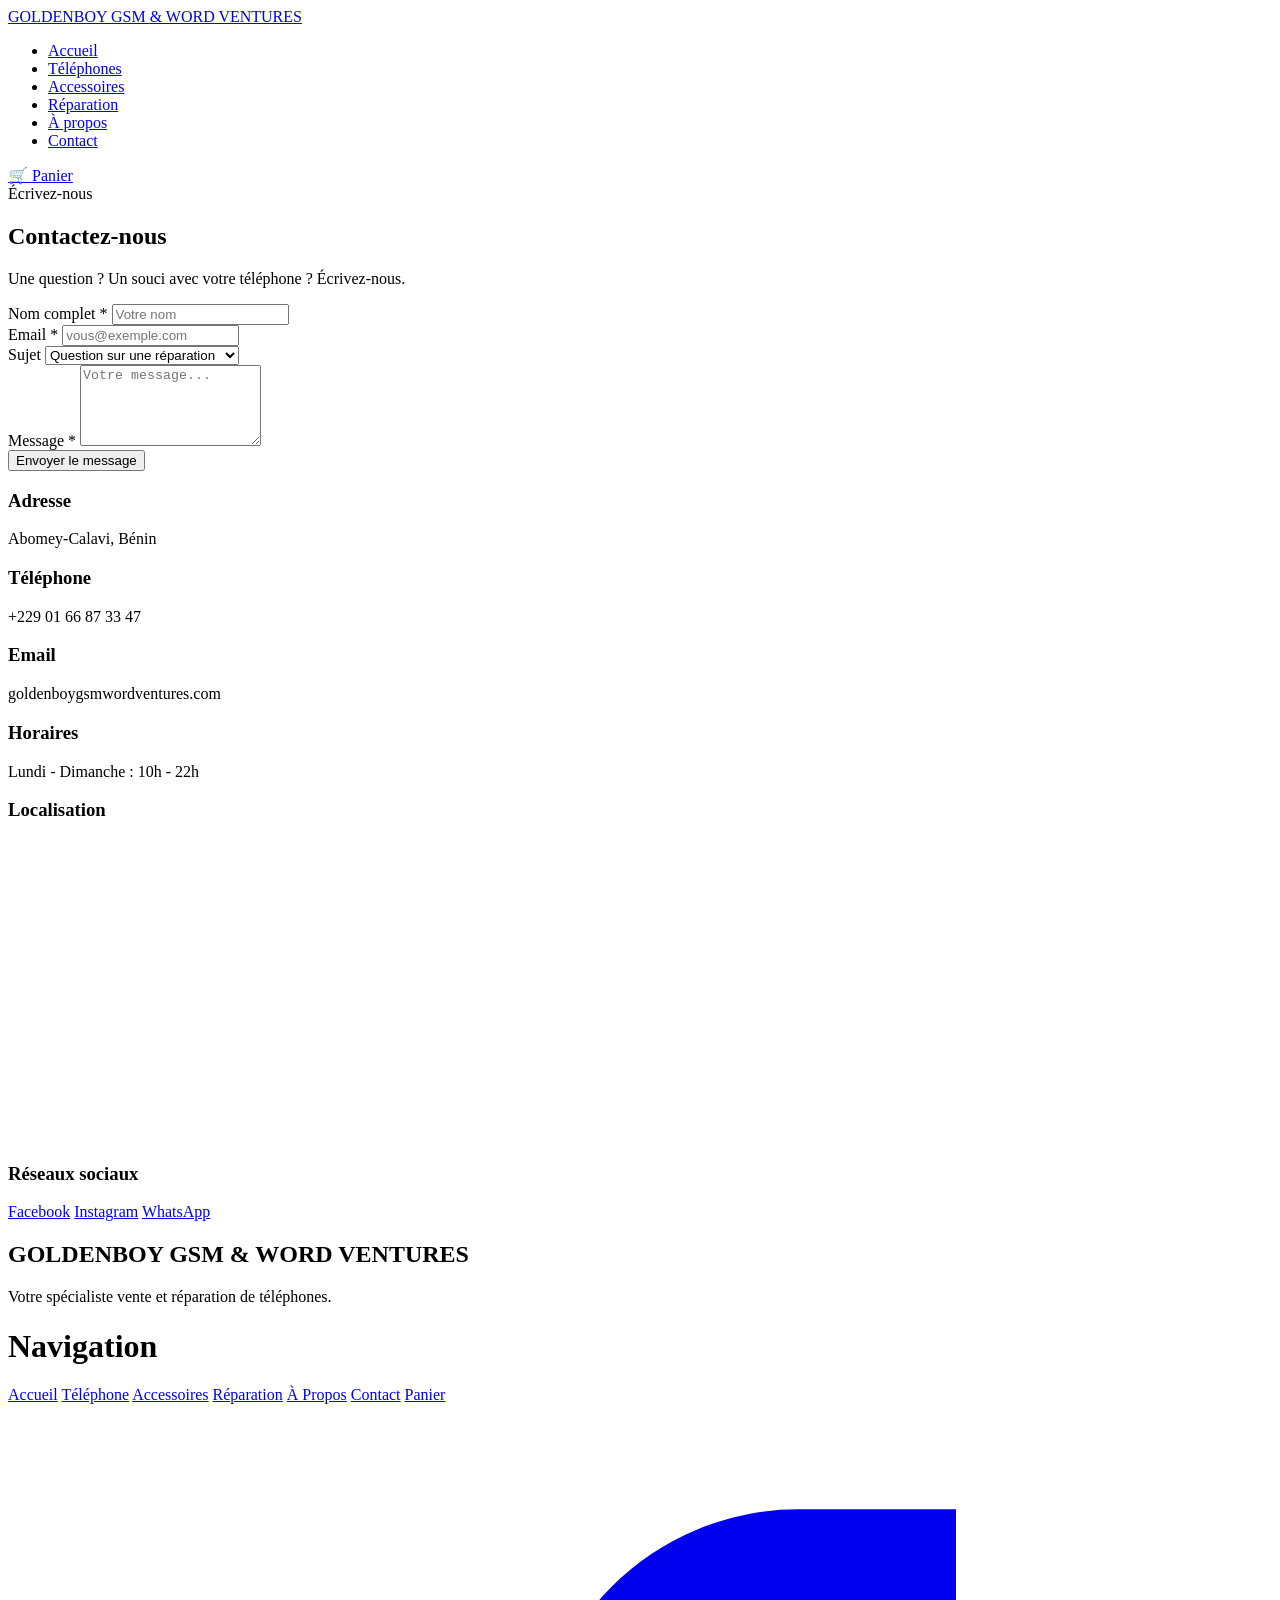
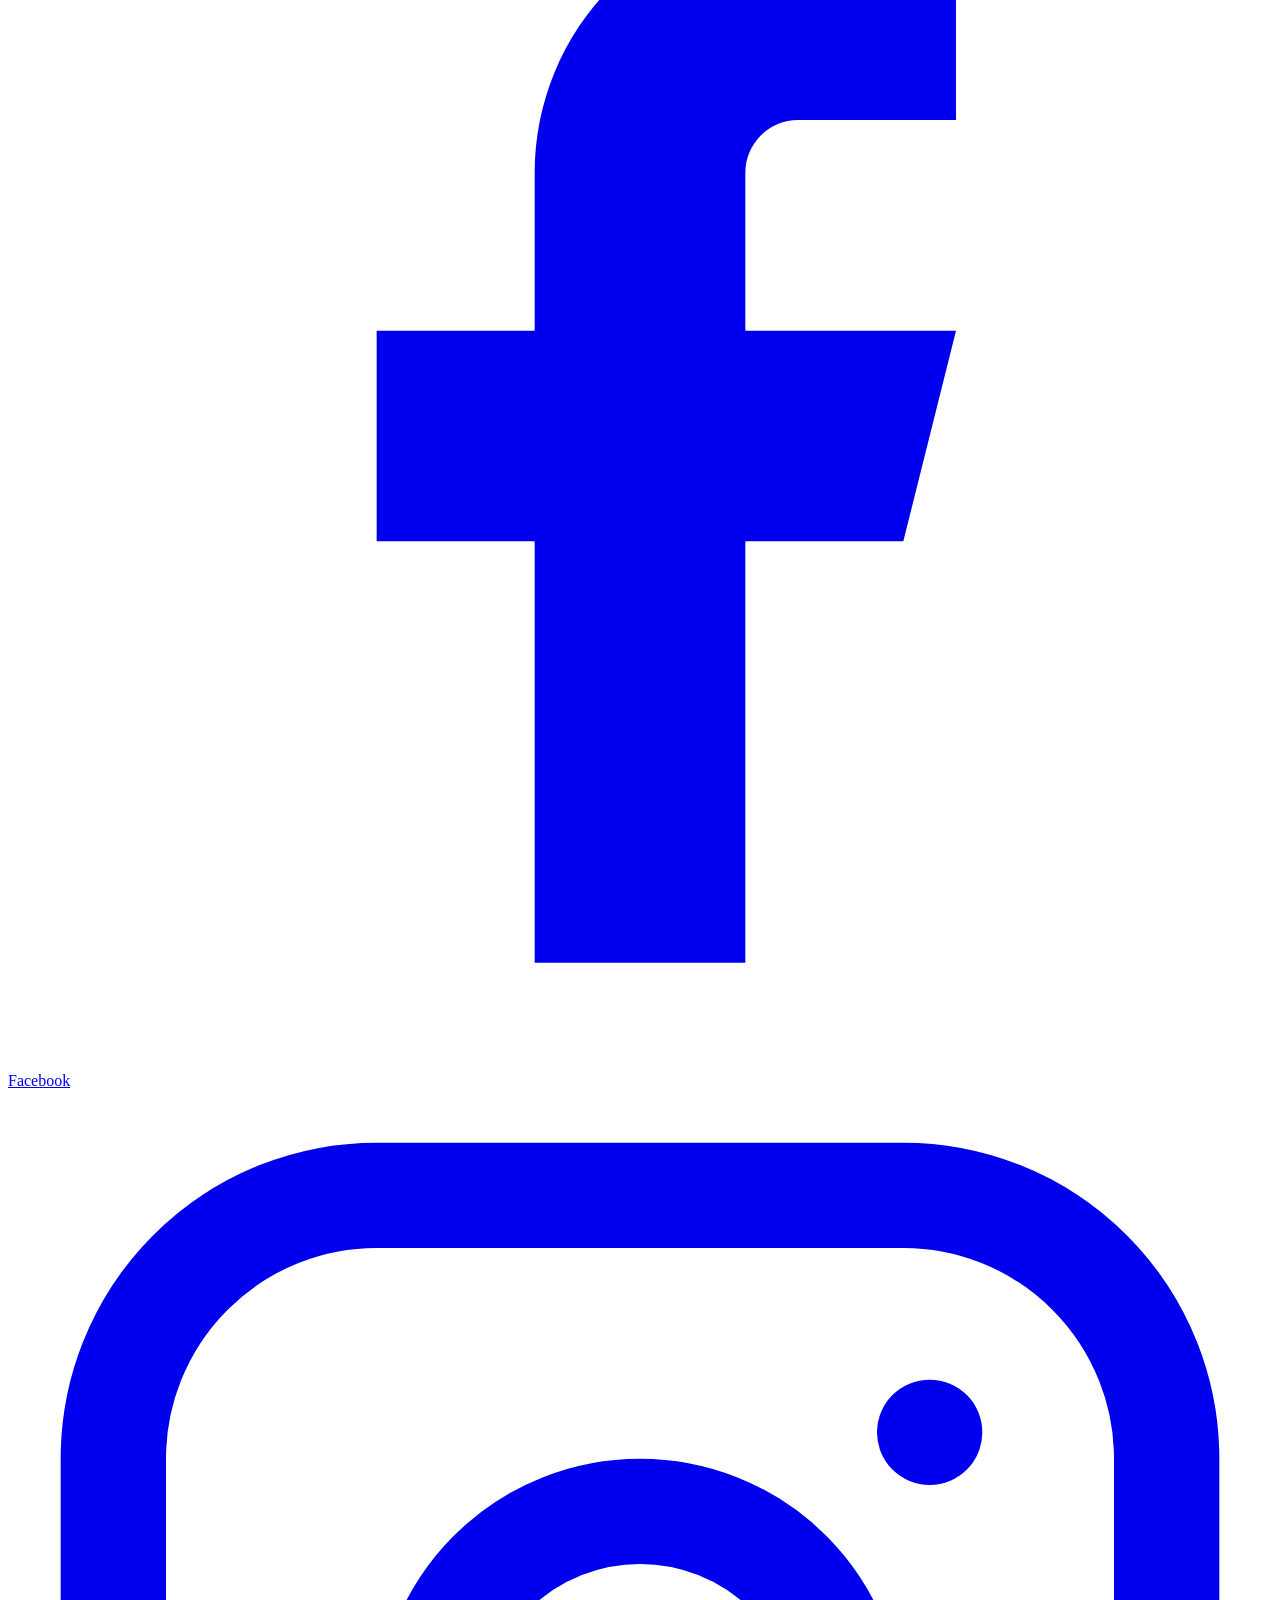
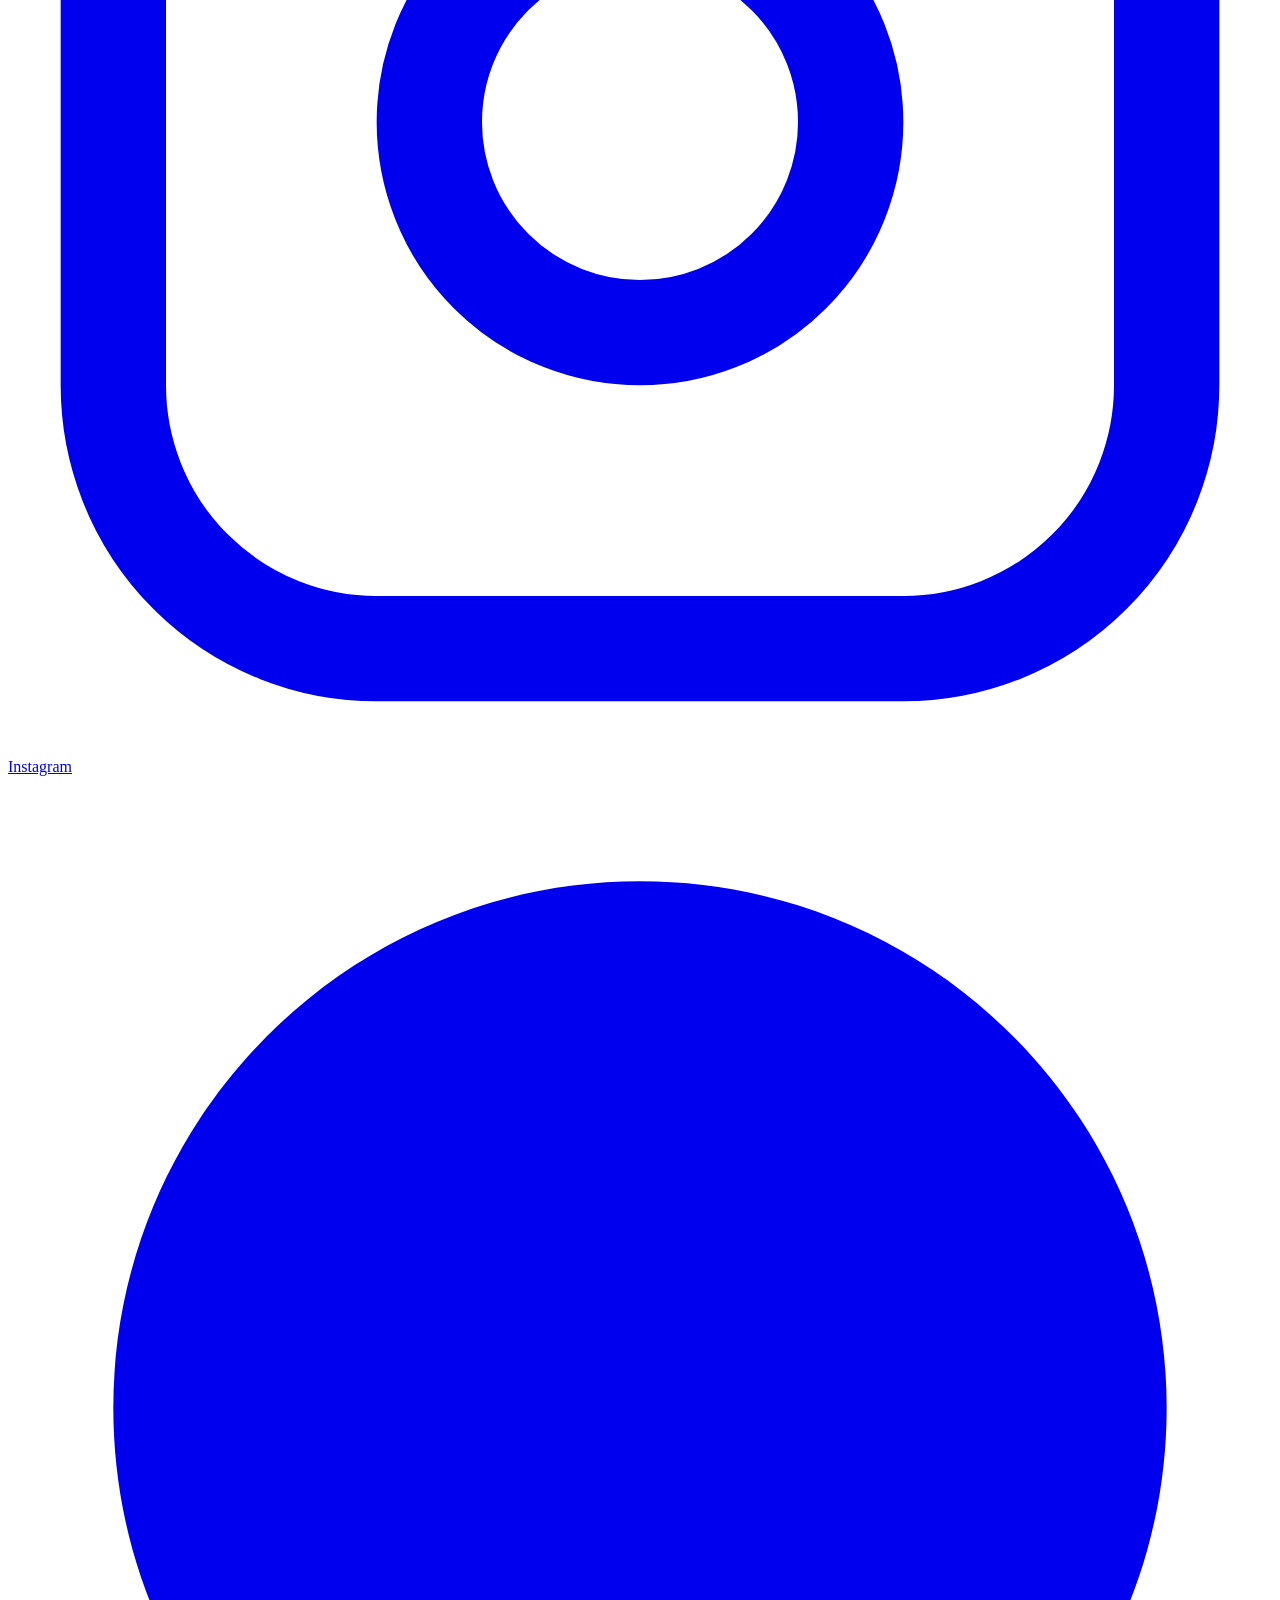
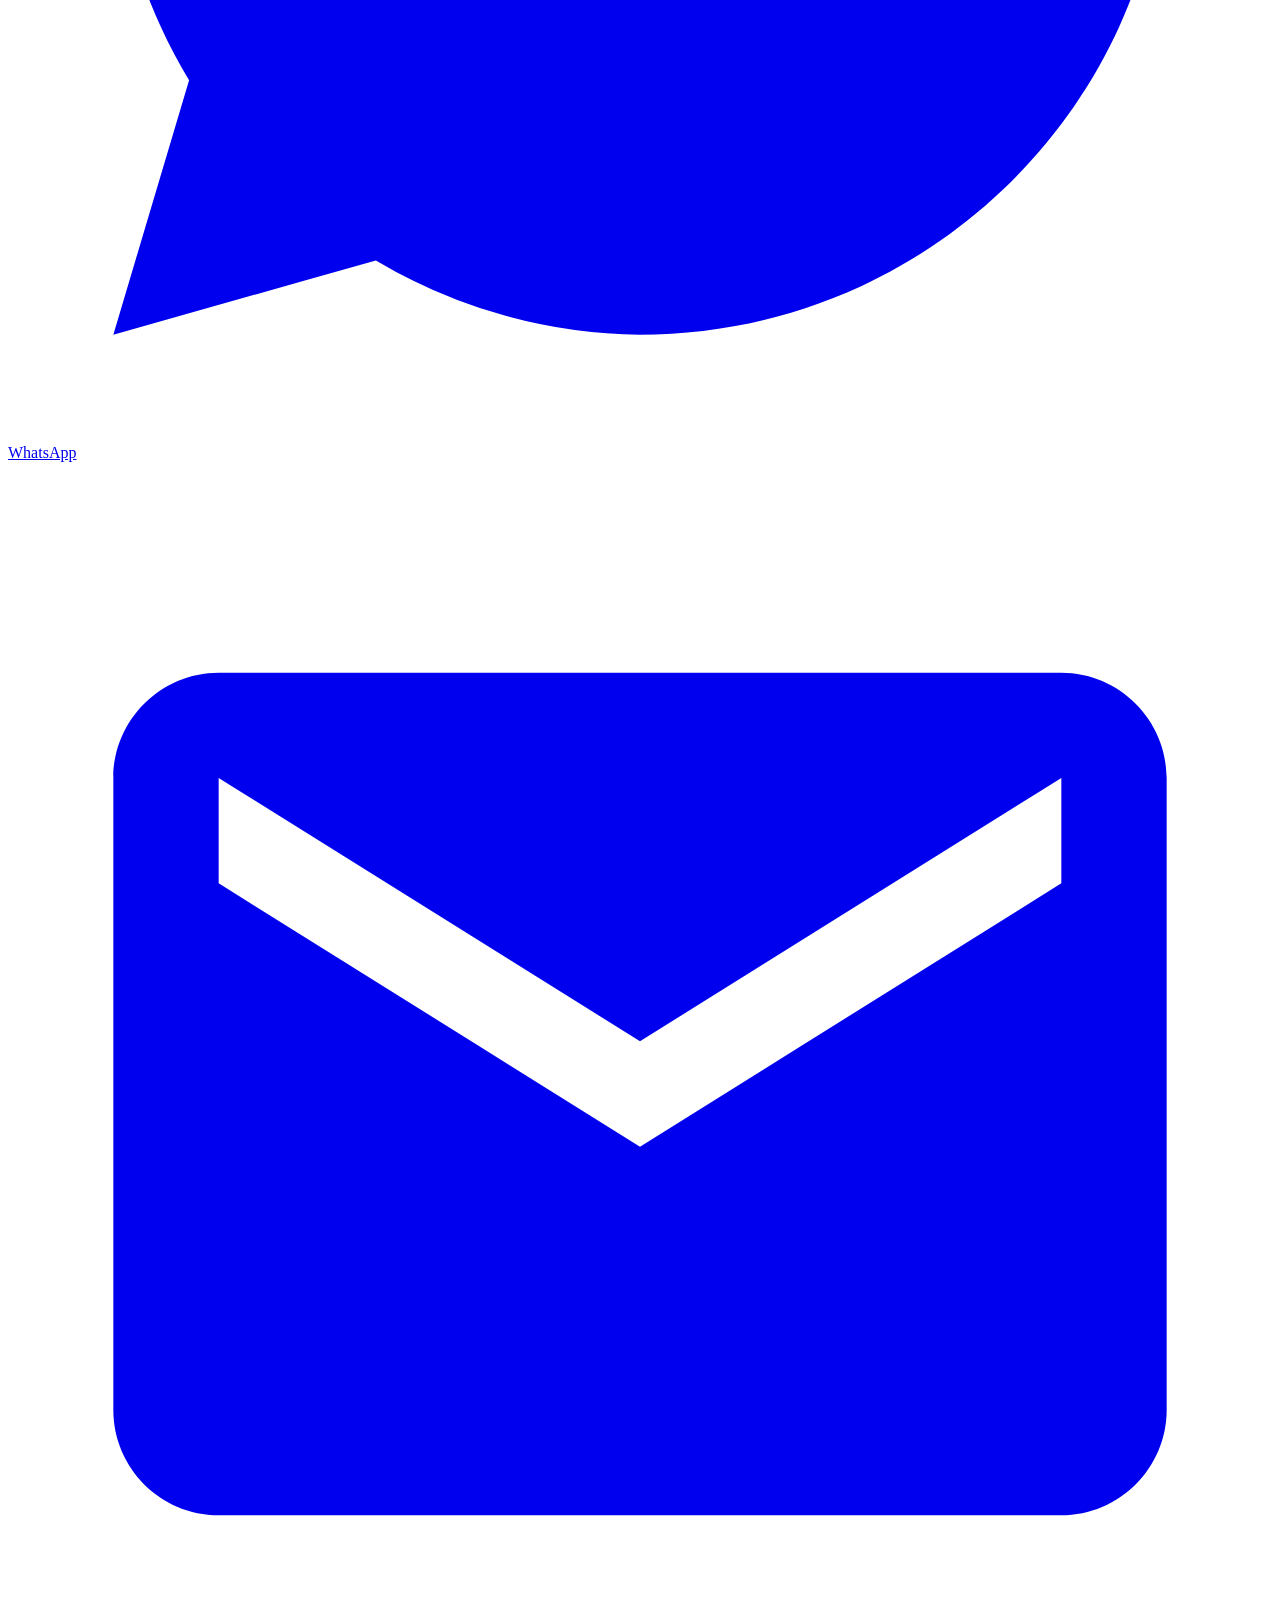
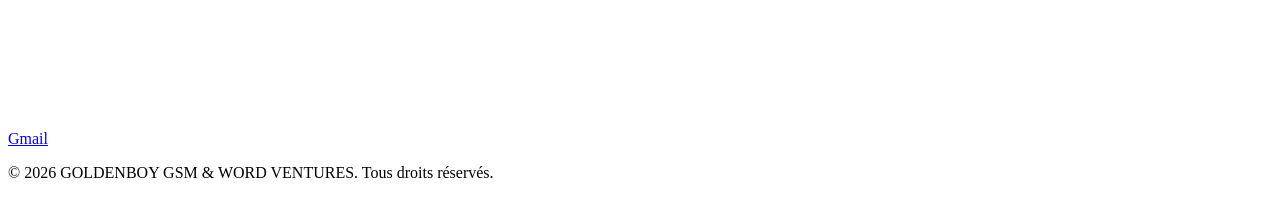
==== contact.html @ ace1ddb1 "Update contact.html" ====
<!DOCTYPE html>
<html lang="fr">
<head>
  <meta charset="UTF-8">
  <meta name="viewport" content="width=device-width, initial-scale=1.0">
  <title>Contact - GOLDENBOY GSM & WORD VENTURES</title>
  <link rel="stylesheet" href="style.css">
</head>
<body>

  <header class="site-header">
    <div class="logo">
      <a href="index.html">GOLDENBOY GSM <span> & WORD VENTURES</span></a>
    </div>
    <nav class="main-nav">
      <ul>
        <li><a href="index.html">Accueil</a></li>
        <li><a href="phones.html">Téléphones</a></li>
        <li><a href="accessoires.html">Accessoires</a></li>
        <li><a href="reparation.html">Réparation</a></li>
        <li><a href="apropos.html">À propos</a></li>
        <li><a href="contact.html" class="active">Contact</a></li>
      </ul>
    </nav>
    <a href="panier.html" class="cart-link">🛒 Panier</a>
  </header>

  <main>  
    <section class="page-title">
       <span class="eyebrow">Écrivez-nous</span>
      <h1>Contactez-nous</h1>
      <p>Une question ? Un souci avec votre téléphone ? Écrivez-nous.</p>
    </section>

    <section class="contact-section">

      <form id="contact-form" class="rdv-form contact-form" novalidate>

        <div class="form-group">
          <label for="c-nom">Nom complet *</label>
          <input type="text" id="c-nom" name="nom" placeholder="Votre nom">
          <span class="error-message" id="err-c-nom"></span>
        </div>

        <div class="form-group">
          <label for="c-email">Email *</label>
          <input type="email" id="c-email" name="email" placeholder="vous@exemple.com">
          <span class="error-message" id="err-c-email"></span>
        </div>

        <div class="form-group">
          <label for="c-sujet">Sujet</label>
          <select id="c-sujet" name="sujet">
            <option value="reparation">Question sur une réparation</option>
            <option value="commande">Question sur une commande</option>
            <option value="autre">Autre demande</option>
          </select>
        </div>

        <div class="form-group">
          <label for="c-message">Message *</label>
          <textarea id="c-message" name="message" rows="5" placeholder="Votre message..."></textarea>
          <span class="error-message" id="err-c-message"></span>
        </div>

        <button type="submit" class="btn btn-primary">Envoyer le message</button>

        <p id="contact-success" class="form-success"></p>

      </form>

      <div class="contact-infos">

        <div class="info-block">
          <h3>Adresse</h3>
          <p>Abomey-Calavi, Bénin</p>
        </div>

        <div class="info-block">
          <h3>Téléphone</h3>
          <p>+229 01 66 87 33 47</p>
        </div>

        <div class="info-block">
          <h3>Email</h3>
          <p>goldenboygsmwordventures.com</p>
        </div>

        <div class="info-block">
          <h3>Horaires</h3>
          <p>Lundi - Dimanche : 10h - 22h</p>
        </div>

  <div class="info-block">
        <h3>Localisation</h3>
    <div class="map-container">
    <iframe
      src="https://www.google.com/maps?cid=10928912186235562262&output=embed"
      width="100%"
      height="300"
      style="border:0;"
      allowfullscreen=""
      loading="lazy"
      referrerpolicy="no-referrer-when-downgrade"
      title="Localisation GOLDENBOY GSM & WORD VENTURES">
    </iframe>
    </div>
  </div>

        <div class="info-block">
          <h3>Réseaux sociaux</h3>
          <div class="social-links">
            <a href="#" aria-label="Facebook">Facebook</a>
            <a href="#" aria-label="Instagram">Instagram</a>
            <a href="#" aria-label="WhatsApp">WhatsApp</a>
          </div>
        </div>

      </div>

    </section>

  </main>
<footer class="site-footer">
    <div class="footer-content">
        <div class="footer-brand">
            <h2>GOLDENBOY GSM & WORD VENTURES</h2>
            <p>Votre spécialiste vente et réparation de téléphones.</p>
        </div>
        <h1>Navigation</h1>
        <nav class="footer-nav">
            <a href="index.html">Accueil</a>
            <a href="phones.html">Téléphone</a>
            <a href="accessoires.html">Accessoires</a>
            <a href="reparation.html">Réparation</a>
            <a href="apropos.html">À Propos</a>
            <a href="contact.html">Contact</a>
            <a href="panier.html">Panier</a> 
        </nav>
        <div class="footer-social">
            <a href="https://facebook.com/profil.php?id=61578856828419" target="_blank" class="social-btn facebook" title="Facebook">
                <svg viewBox="0 0 24 24" fill="currentColor"><path d="M18 2h-3a5 5 0 0 0-5 5v3H7v4h3v8h4v-8h3l1-4h-4V7a1 1 0 0 1 1-1h3z"/></svg>
                <span>Facebook</span>
            </a>
            <a href="https://instagram.com/@ANGE906039" target="_blank" class="social-btn instagram" title="Instagram">
                <svg viewBox="0 0 24 24" fill="none" stroke="currentColor" stroke-width="2"><rect x="2" y="2" width="20" height="20" rx="5" ry="5"/><circle cx="12" cy="12" r="4"/><circle cx="17.5" cy="6.5" r="1" fill="currentColor" stroke="none"/></svg>
                <span>Instagram</span>
            </a>
            <a href="https://wa.me/2290166873347" target="_blank" class="social-btn whatsapp" title="WhatsApp">
                <svg viewBox="0 0 24 24" fill="currentColor"><path d="M17.472 14.382c-.297-.149-1.758-.867-2.03-.967-.273-.099-.471-.148-.67.15-.197.297-.767.966-.94 1.164-.173.199-.347.223-.644.075-.297-.15-1.255-.463-2.39-1.475-.883-.788-1.48-1.761-1.653-2.059-.173-.297-.018-.458.13-.606.134-.133.298-.347.446-.52.149-.174.198-.298.298-.497.099-.198.05-.371-.025-.52-.075-.149-.669-1.612-.916-2.207-.242-.579-.487-.5-.669-.51-.173-.008-.371-.01-.57-.01-.198 0-.52.074-.792.372-.272.297-1.04 1.016-1.04 2.479 0 1.462 1.065 2.875 1.213 3.074.149.198 2.096 3.2 5.077 4.487.709.306 1.262.489 1.694.625.712.227 1.36.195 1.871.118.571-.085 1.758-.719 2.006-1.413.248-.694.248-1.289.173-1.413-.074-.124-.272-.198-.57-.347zM12 2C6.477 2 2 6.477 2 12c0 1.89.525 3.66 1.438 5.168L2 22l4.985-1.41A9.956 9.956 0 0 0 12 22c5.523 0 10-4.477 10-10S17.523 2 12 2z"/></svg>
                <span>WhatsApp</span>
            </a>
            <a href="mailto:goldenboygsmwordventure@gmail.com" class="social-btn gmail" title="Gmail">
                <svg viewBox="0 0 24 24" fill="currentColor"><path d="M20 4H4c-1.1 0-2 .9-2 2v12c0 1.1.9 2 2 2h16c1.1 0 2-.9 2-2V6c0-1.1-.9-2-2-2zm0 4-8 5-8-5V6l8 5 8-5v2z"/></svg>
                <span>Gmail</span>
            </a>
          
        </div>
          <p class="copyright">&copy; 2026 GOLDENBOY GSM & WORD VENTURES. Tous droits réservés.</p>
    </div>
</footer>

<script src="js/accordeon.js">
    
    function toggleMenu() {
        const links = document.getElementById("navLinks");
        const toggle = document.getElementById("menuToggle");
        links.classList.toggle("active");
        toggle.textContent = links.classList.contains("active") ? "✕" : "☰";
    }
    function closeMenu() {
        document.getElementById("navLinks").classList.remove("active");
        document.getElementById("menuToggle").textContent = "☰";
    }

    window.addEventListener("scroll", () => {
        const navbar = document.getElementById("navbar");
        navbar.classList.toggle("scrolled", window.scrollY > 50);
    });


    document.querySelectorAll('a[href^="#"]').forEach(a => {
        a.addEventListener("click", e => {
            e.preventDefault();
            const target = document.querySelector(a.getAttribute("href"));
            if (target) target.scrollIntoView({ behavior: "smooth" });
        });
    });

    
    const observer = new IntersectionObserver((entries) => {
        entries.forEach(e => {
            if (e.isIntersecting) e.target.classList.add("visible");
        });
    }, { threshold: 0.1 });
    document.querySelectorAll(".skill-card, .project-card, .timeline-item").forEach(el => {
        observer.observe(el);
    });

    function handleSubmit(e) {
        e.preventDefault();
        document.getElementById("formSuccess").style.display = "block";
        e.target.reset();
        setTimeout(() => { document.getElementById("formSuccess").style.display = "none"; }, 4000);
    }
</script>
  <script src="panier-affichage.js"></script>
</body>
</html>
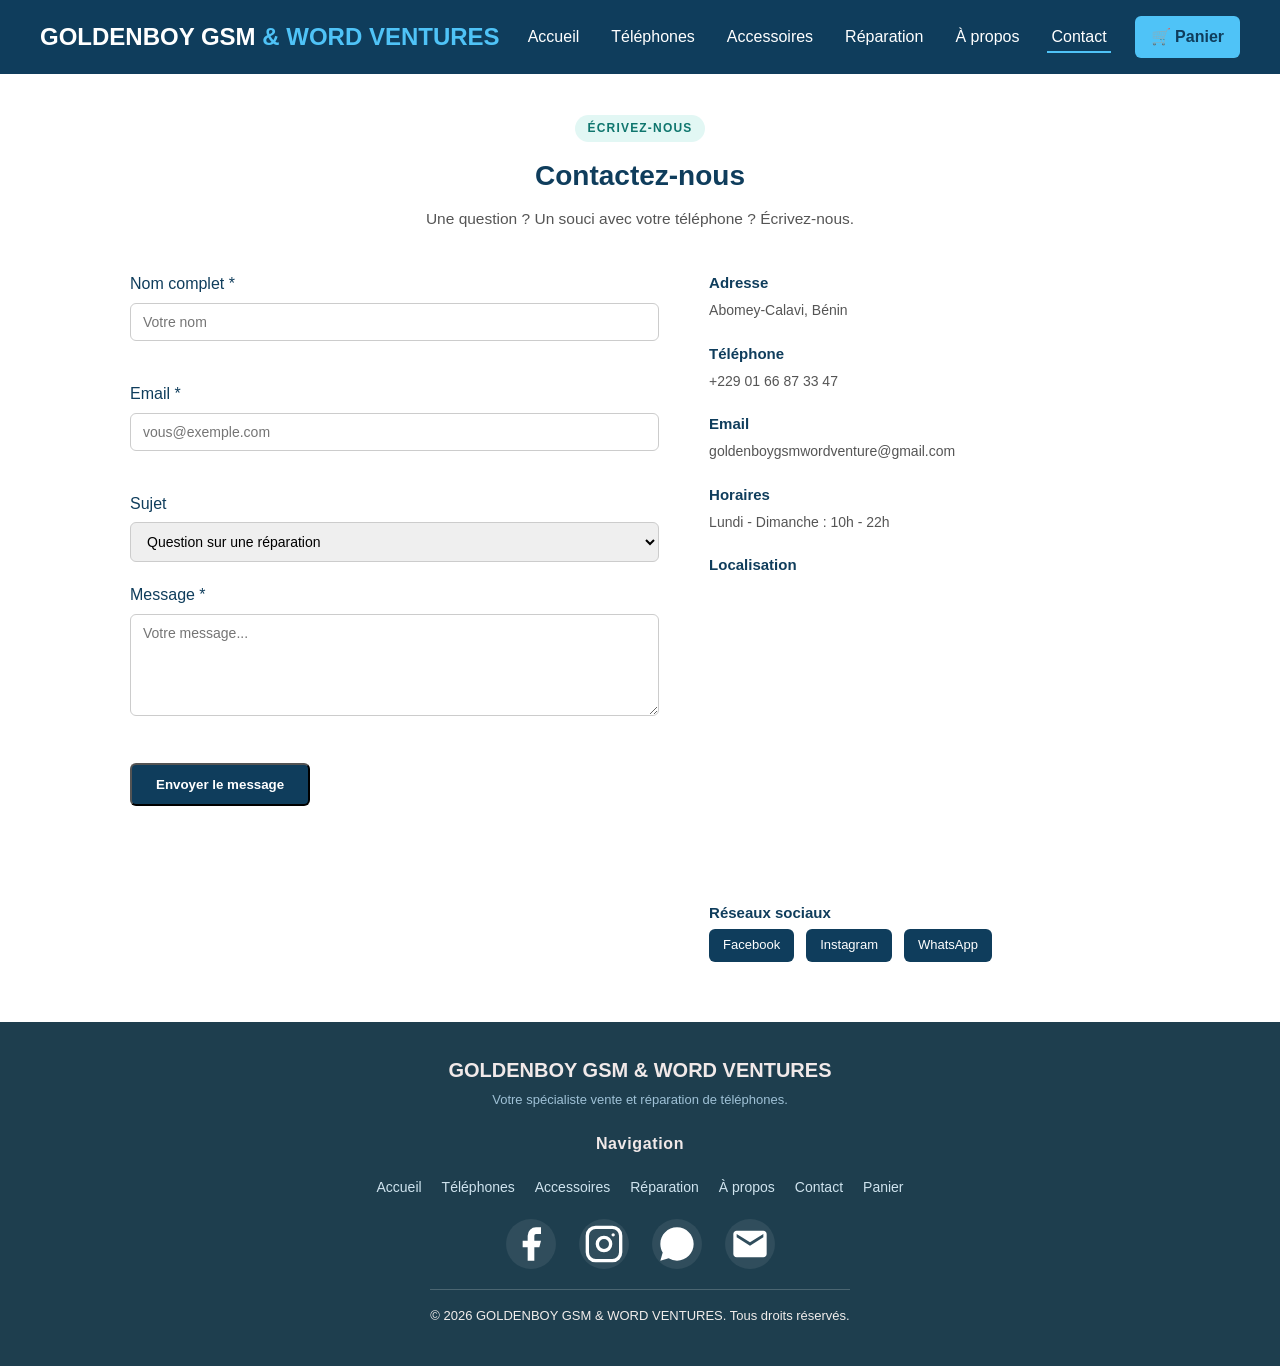
==== commit fc79833d: "Add files via upload" ====
--- a/contact.html
+++ b/contact.html
@@ -3,6 +3,8 @@
 <head>
   <meta charset="UTF-8">
   <meta name="viewport" content="width=device-width, initial-scale=1.0">
+  <meta name="description" content="Contactez GOLDENBOY GSM & WORD VENTURES : adresse, téléphone, horaires et formulaire de contact.">
+  <link rel="icon" href="data:image/svg+xml,%3Csvg xmlns='http://www.w3.org/2000/svg' viewBox='0 0 100 100'%3E%3Ctext y='.9em' font-size='90'%3E📱%3C/text%3E%3C/svg%3E">
   <title>Contact - GOLDENBOY GSM & WORD VENTURES</title>
   <link rel="stylesheet" href="style.css">
 </head>
@@ -10,7 +12,7 @@
 
   <header class="site-header">
     <div class="logo">
-      <a href="index.html">GOLDENBOY GSM <span> & WORD VENTURES</span></a>
+      <a href="index.html">GOLDENBOY GSM<span> & WORD VENTURES</span></a>
     </div>
     <nav class="main-nav">
       <ul>
@@ -78,12 +80,12 @@
 
         <div class="info-block">
           <h3>Téléphone</h3>
-          <p>+229 01 66 87 33 47</p>
+          <p><a href="tel:+2290166873347">+229 01 66 87 33 47</a></p>
         </div>
 
         <div class="info-block">
           <h3>Email</h3>
-          <p>goldenboygsmwordventures.com</p>
+          <p><a href="mailto:goldenboygsmwordventure@gmail.com">goldenboygsmwordventure@gmail.com</a></p>
         </div>
 
         <div class="info-block">
@@ -110,9 +112,9 @@
         <div class="info-block">
           <h3>Réseaux sociaux</h3>
           <div class="social-links">
-            <a href="#" aria-label="Facebook">Facebook</a>
-            <a href="#" aria-label="Instagram">Instagram</a>
-            <a href="#" aria-label="WhatsApp">WhatsApp</a>
+            <a href="https://facebook.com/profile.php?id=61578856828419" target="_blank" rel="noopener" aria-label="Facebook">Facebook</a>
+            <a href="https://instagram.com/ANGE906039" target="_blank" rel="noopener" aria-label="Instagram">Instagram</a>
+            <a href="https://wa.me/2290166873347" target="_blank" rel="noopener" aria-label="WhatsApp">WhatsApp</a>
           </div>
         </div>
 
@@ -127,26 +129,26 @@
             <h2>GOLDENBOY GSM & WORD VENTURES</h2>
             <p>Votre spécialiste vente et réparation de téléphones.</p>
         </div>
-        <h1>Navigation</h1>
+        <h3 class="footer-title">Navigation</h3>
         <nav class="footer-nav">
             <a href="index.html">Accueil</a>
-            <a href="phones.html">Téléphone</a>
+            <a href="phones.html">Téléphones</a>
             <a href="accessoires.html">Accessoires</a>
             <a href="reparation.html">Réparation</a>
-            <a href="apropos.html">À Propos</a>
+            <a href="apropos.html">À propos</a>
             <a href="contact.html">Contact</a>
             <a href="panier.html">Panier</a> 
         </nav>
         <div class="footer-social">
-            <a href="https://facebook.com/profil.php?id=61578856828419" target="_blank" class="social-btn facebook" title="Facebook">
+            <a href="https://facebook.com/profile.php?id=61578856828419" target="_blank" rel="noopener" class="social-btn facebook" title="Facebook">
                 <svg viewBox="0 0 24 24" fill="currentColor"><path d="M18 2h-3a5 5 0 0 0-5 5v3H7v4h3v8h4v-8h3l1-4h-4V7a1 1 0 0 1 1-1h3z"/></svg>
                 <span>Facebook</span>
             </a>
-            <a href="https://instagram.com/@ANGE906039" target="_blank" class="social-btn instagram" title="Instagram">
+            <a href="https://instagram.com/ANGE906039" target="_blank" rel="noopener" class="social-btn instagram" title="Instagram">
                 <svg viewBox="0 0 24 24" fill="none" stroke="currentColor" stroke-width="2"><rect x="2" y="2" width="20" height="20" rx="5" ry="5"/><circle cx="12" cy="12" r="4"/><circle cx="17.5" cy="6.5" r="1" fill="currentColor" stroke="none"/></svg>
                 <span>Instagram</span>
             </a>
-            <a href="https://wa.me/2290166873347" target="_blank" class="social-btn whatsapp" title="WhatsApp">
+            <a href="https://wa.me/2290166873347" target="_blank" rel="noopener" class="social-btn whatsapp" title="WhatsApp">
                 <svg viewBox="0 0 24 24" fill="currentColor"><path d="M17.472 14.382c-.297-.149-1.758-.867-2.03-.967-.273-.099-.471-.148-.67.15-.197.297-.767.966-.94 1.164-.173.199-.347.223-.644.075-.297-.15-1.255-.463-2.39-1.475-.883-.788-1.48-1.761-1.653-2.059-.173-.297-.018-.458.13-.606.134-.133.298-.347.446-.52.149-.174.198-.298.298-.497.099-.198.05-.371-.025-.52-.075-.149-.669-1.612-.916-2.207-.242-.579-.487-.5-.669-.51-.173-.008-.371-.01-.57-.01-.198 0-.52.074-.792.372-.272.297-1.04 1.016-1.04 2.479 0 1.462 1.065 2.875 1.213 3.074.149.198 2.096 3.2 5.077 4.487.709.306 1.262.489 1.694.625.712.227 1.36.195 1.871.118.571-.085 1.758-.719 2.006-1.413.248-.694.248-1.289.173-1.413-.074-.124-.272-.198-.57-.347zM12 2C6.477 2 2 6.477 2 12c0 1.89.525 3.66 1.438 5.168L2 22l4.985-1.41A9.956 9.956 0 0 0 12 22c5.523 0 10-4.477 10-10S17.523 2 12 2z"/></svg>
                 <span>WhatsApp</span>
             </a>
@@ -160,51 +162,9 @@
     </div>
 </footer>
 
-<script src="js/accordeon.js">
-    
-    function toggleMenu() {
-        const links = document.getElementById("navLinks");
-        const toggle = document.getElementById("menuToggle");
-        links.classList.toggle("active");
-        toggle.textContent = links.classList.contains("active") ? "✕" : "☰";
-    }
-    function closeMenu() {
-        document.getElementById("navLinks").classList.remove("active");
-        document.getElementById("menuToggle").textContent = "☰";
-    }
-
-    window.addEventListener("scroll", () => {
-        const navbar = document.getElementById("navbar");
-        navbar.classList.toggle("scrolled", window.scrollY > 50);
-    });
-
-
-    document.querySelectorAll('a[href^="#"]').forEach(a => {
-        a.addEventListener("click", e => {
-            e.preventDefault();
-            const target = document.querySelector(a.getAttribute("href"));
-            if (target) target.scrollIntoView({ behavior: "smooth" });
-        });
-    });
-
-    
-    const observer = new IntersectionObserver((entries) => {
-        entries.forEach(e => {
-            if (e.isIntersecting) e.target.classList.add("visible");
-        });
-    }, { threshold: 0.1 });
-    document.querySelectorAll(".skill-card, .project-card, .timeline-item").forEach(el => {
-        observer.observe(el);
-    });
-
-    function handleSubmit(e) {
-        e.preventDefault();
-        document.getElementById("formSuccess").style.display = "block";
-        e.target.reset();
-        setTimeout(() => { document.getElementById("formSuccess").style.display = "none"; }, 4000);
-    }
-</script>
-  <script src="panier-affichage.js"></script>
+  <script src="panier.js"></script>
+  <script src="whatsapp.js"></script>
+  <script src="contact-form.js"></script>
 </body>
 </html>
 
--- a/style.css
+++ b/style.css
@@ -0,0 +1,1592 @@
+/* ===========================================
+   RESET DE BASE
+   On enlève les marges/paddings par défaut du navigateur
+   =========================================== */
+* {
+  margin: 0;
+  padding: 0;
+  box-sizing: border-box; /* le padding ne s'ajoute plus à la largeur */
+}
+
+body {
+  font-family: 'Segoe UI', Arial, sans-serif;
+  color: #222;
+  line-height: 1.6;
+}
+
+a {
+  text-decoration: none;
+  color: inherit;
+}
+
+ul {
+  list-style: none;
+}
+
+/* ===========================================
+   HEADER + NAVIGATION
+   =========================================== */
+.site-header {
+  display: flex;
+  align-items: center;
+  justify-content: space-between;
+  padding: 16px 40px;
+  background-color: #0f3d5c;
+  color: #fff;
+  flex-wrap: wrap;
+}
+
+.logo a {
+  font-size: 24px;
+  font-weight: bold;
+  color: #fff;
+}
+
+.logo span {
+  color: #4fc3f7;
+}
+
+.main-nav ul {
+  display: flex;
+  gap: 24px;
+}
+
+.main-nav a {
+  font-weight: 500;
+  padding: 6px 4px;
+  border-bottom: 2px solid transparent;
+  transition: border-color 0.2s;
+}
+
+.main-nav a:hover,
+.main-nav a.active {
+  border-bottom: 2px solid #4fc3f7;
+}
+
+.cart-link {
+  font-weight: bold;
+  background-color: #4fc3f7;
+  color: #0f3d5c;
+  padding: 8px 16px;
+  border-radius: 6px;
+}
+
+/* ===========================================
+   HERO (bannière d'accueil)
+   =========================================== */
+.hero {
+  display: flex;
+  align-items: center;
+  gap: 40px;
+  padding: 60px 40px;
+  background-color: #f4f8fb;
+}
+
+.hero-text {
+  flex: 1;
+}
+
+.hero-text h1 {
+  font-size: 32px;
+  margin-bottom: 16px;
+  color: #0f3d5c;
+}
+
+.hero-text p {
+  margin-bottom: 24px;
+  color: #444;
+}
+
+.hero-buttons {
+  display: flex;
+  gap: 16px;
+}
+
+.btn {
+  display: inline-block;
+  padding: 12px 24px;
+  border-radius: 6px;
+  font-weight: bold;
+  transition: opacity 0.2s;
+}
+
+.btn:hover {
+  opacity: 0.85;
+}
+
+.btn-primary {
+  background-color: #0f3d5c;
+  color: #fff;
+}
+
+.btn-secondary {
+  background-color: #fff;
+  color: #0f3d5c;
+  border: 2px solid #0f3d5c;
+}
+
+.hero-image {
+  flex: 1;
+  height: 260px;
+}
+.diagnostic-card {
+  width: 100%;
+  max-width: 340px;
+  background-color: var(--paper);
+  border-radius: var(--radius);
+  overflow: hidden;
+  box-shadow: 0 24px 60px -20px rgba(0, 0, 0, 0.5);
+}
+
+.diagnostic-card-header {
+  display: flex;
+  align-items: center;
+  gap: 8px;
+  padding: 14px 18px;
+  background-color: #eceae4;
+  border-bottom: 1px solid var(--line);
+}
+
+.dc-dot {
+  width: 8px;
+  height: 8px;
+  border-radius: 50%;
+  background-color: #cfccc3;
+}
+
+.dc-title {
+  margin-left: 6px;
+  font-family: var(--font-mono);
+  font-size: 11px;
+  letter-spacing: 0.1em;
+  color: var(--slate);
+}
+
+.diagnostic-scan {
+  position: relative;
+  height: 64px;
+  background: repeating-linear-gradient(
+    90deg,
+    #f0efe9,
+    #f0efe9 3px,
+    #e7e5dd 3px,
+    #e7e5dd 4px
+  );
+  overflow: hidden;
+}
+
+.scan-line {
+  position: absolute;
+  top: 0;
+  left: 0;
+  width: 2px;
+  height: 100%;
+  background-color: var(--teal);
+  box-shadow: 0 0 12px 2px rgba(20, 184, 166, 0.6);
+  animation: scan 2.8s linear infinite;
+}
+
+@keyframes scan {
+  0% { left: 0; }
+  50% { left: calc(100% - 2px); }
+  100% { left: 0; }
+}
+
+.diagnostic-rows {
+  padding: 16px 18px;
+}
+
+.diagnostic-rows li {
+  display: flex;
+  justify-content: space-between;
+  align-items: center;
+  padding: 9px 0;
+  border-bottom: 1px dashed var(--line);
+  font-size: 14px;
+  color: var(--ink);
+}
+
+.diagnostic-rows li:last-child {
+  border-bottom: none;
+}
+
+.dc-status {
+  font-family: var(--font-mono);
+  font-size: 11.5px;
+  font-weight: 500;
+  padding: 3px 9px;
+  border-radius: 999px;
+}
+
+.dc-status.ok {
+  background-color: rgba(30, 143, 111, 0.12);
+  color: var(--success);
+}
+
+.dc-status.warn {
+  background-color: rgba(201, 118, 46, 0.14);
+  color: var(--copper-dark);
+}
+
+.diagnostic-footer {
+  display: flex;
+  justify-content: space-between;
+  align-items: center;
+  padding: 12px 18px;
+  border-top: 1px dashed var(--line);
+  background-color: #fbfaf7;
+}
+
+.diagnostic-footer span:first-child {
+  font-family: var(--font-mono);
+  font-size: 10px;
+  letter-spacing: 0.1em;
+  color: var(--slate-light);
+}
+
+.dc-mono {
+  font-family: var(--font-mono);
+  font-size: 12px;
+  color: var(--ink);
+}
+
+/* Placeholder générique pour les images pas encore ajoutées */
+.placeholder {
+  background-color: #dbe7ee;
+  color: #6b8595;
+  display: flex;
+  align-items: center;
+  justify-content: center;
+  font-style: italic;
+  border-radius: 8px;
+}
+
+/* ===========================================
+   TITRE DE PAGE
+   =========================================== */
+.page-title {
+  text-align: center;
+  padding: 56px 40px 28px;
+}
+
+.page-title h1 {
+  font-size: 32px;
+  margin-bottom: 10px;
+}
+
+.page-title p {
+  color: var(--slate);
+  font-size: 15.5px;
+}
+
+/* ===========================================
+   SERVICES
+   =========================================== */
+.services {
+  padding: 60px 40px;
+  text-align: center;
+}
+
+.services h2,
+.featured h2 {
+  font-size: 26px;
+  margin-bottom: 32px;
+  color: #0f3d5c;
+}
+
+.services-grid {
+  display: grid;
+  grid-template-columns: repeat(3, 1fr);
+  gap: 24px;
+}
+
+.service-card {
+  background-color: #fff;
+  border: 1px solid #e0e0e0;
+  border-radius: 10px;
+  padding: 32px 20px;
+}
+
+.service-icon {
+  font-size: 36px;
+  margin-bottom: 12px;
+}
+
+.service-card h3 {
+  margin-bottom: 8px;
+  color: #0f3d5c;
+}
+
+/* ===========================================
+   PRODUITS PHARES
+   =========================================== */
+.featured {
+  padding: 60px 40px;
+  background-color: #f4f8fb;
+  text-align: center;
+}
+
+.products-grid {
+  display: grid;
+  grid-template-columns: repeat(3, 1fr);
+  gap: 50px;
+}
+
+.product-card {
+  background-color: #fff;
+  border-radius: 10px;
+  overflow: hidden;
+  border: 2px solid #cfdefa;
+  text-align: left;
+}
+.product-image {
+  position: relative;
+  width: 100%;
+  height: 50px;
+  overflow: hidden;
+}
+
+.produit-image {
+  position: absolute;
+  top: 0;
+  left: 0;
+  width: 100%;
+  height: 100%;
+  object-fit: cover;
+  object-position: center;
+  display: block;
+}
+
+.product-card h3 {
+  padding: 12px 16px 4px;
+  font-size: 16px;
+  color: #0f3d5c;
+}
+
+.product-card .price {
+  padding: 0 16px 16px;
+  font-weight: bold;
+  color: #d85a30;
+}
+
+/* ===========================================
+   FILTRES (page boutique)
+   =========================================== */
+.filters {
+  display: flex;
+  justify-content: center;
+  gap: 10px;
+  padding: 0 40px 40px;
+  flex-wrap: wrap;
+}
+
+.filter-btn {
+  padding: 9px 20px;
+  border: 1.5px solid var(--line);
+  background-color: var(--paper);
+  color: var(--slate);
+  border-radius: 999px;
+  font-family: var(--font-body);
+  font-size: 13.5px;
+  font-weight: 500;
+  cursor: pointer;
+  transition: background-color 0.2s, color 0.2s, border-color 0.2s;
+}
+
+.filter-btn:hover {
+  border-color: var(--teal);
+  color: var(--ink);
+}
+
+.filter-btn.active {
+  background-color: var(--ink);
+  border-color: var(--ink);
+  color: #fff;
+}
+
+.page-products {
+  padding: 0 48px 72px;
+}
+
+.category-tag {
+  display: inline-block;
+  margin: 14px 18px 0;
+  font-family: var(--font-mono);
+  font-size: 11px;
+  letter-spacing: 0.04em;
+  color: var(--teal-dark);
+  background-color: rgba(20, 184, 166, 0.1);
+  padding: 3px 10px;
+  border-radius: 999px;
+}
+
+/* ===========================================
+   FOOTER (horizontal, une seule ligne)
+   =========================================== */
+   .site-footer {
+  background-color: #1e3e4e;
+  color: #f1edeb;
+  padding: 32px 40px 20px;
+}
+
+.footer-content {
+  display: flex;
+  flex-direction: column;
+  align-items: center;
+  text-align: center;
+  gap: 20px;
+  padding-bottom: 20px;
+}
+
+.footer-brand h4 {
+  color: #f1e9e9;
+  font-size: 18px;
+  margin-bottom: 4px;
+}
+
+.footer-brand p {
+  font-size: 13px;
+  color: #9fc1d6;
+}
+
+.footer-nav {
+  display: flex;
+  justify-content: center;
+  gap: 20px;
+  flex-wrap: wrap;
+}
+
+.footer-nav a {
+  font-size: 14px;
+  color: #cfe3ee;
+  transition: color 0.2s;
+}
+
+.footer-nav a:hover {
+  color: #4fc3f7;
+}
+
+.footer-social {
+  display: flex;
+  justify-content: center;
+  gap: 23px;
+}
+
+.footer-social a {
+  width: 50px;
+  height: 50px;
+  display: flex;
+  align-items: center;
+  justify-content: center;
+  background-color: rgba(255, 255, 255, 0.08);
+  border-radius: 50%;
+  color: #fff;
+  font-size: 20px;
+  transition: background-color 0.2s, color 0.2s;
+}
+
+.footer-social a:hover {
+  background-color: #4fc3f7;
+  color: #0f3d5c;
+}
+
+.footer-social a svg {
+  width: 40px;
+  height: 40px;
+}
+
+.footer-social a span {
+  position: absolute;
+  width: 1px;
+  height: 1px;
+  overflow: hidden;
+  clip: rect(0, 0, 0, 0);
+}
+
+.copyright {
+  text-align: center;
+  font-size: 13px;
+  border-top: 1px solid rgba(255, 255, 255, 0.2);
+  padding-top: 16px;
+}
+
+/* ===========================================
+   RESPONSIVE
+   =========================================== */
+@media (max-width: 768px) {
+  .site-header {
+    flex-direction: column;
+    gap: 14px;
+    padding: 18px 24px;
+  }
+  .logo {
+    width: 100%;
+    text-align: center;
+  }
+
+  .main-nav ul {
+    flex-wrap: wrap;
+    justify-content: center;
+    gap: 14px;
+  }
+
+  .hero {
+    flex-direction: column;
+    padding: 56px 24px;
+    text-align: center;
+  }
+
+  .hero-text h1 {
+    max-width: none;
+    font-size: 30px;
+  }
+
+  .hero-text p {
+    max-width: none;
+    margin-left: auto;
+    margin-right: auto;
+  }
+
+  .hero-buttons {
+    justify-content: center;
+  }
+
+  .services, .featured, .tarifs, .comment-ca-marche,
+  .rdv-form-section, .commande-section, .valeurs, .temoignages {
+    padding-left: 24px;
+    padding-right: 24px;
+  }
+
+  .services-grid,
+  .products-grid,
+  .page-products,
+  .temoignages-grid {
+    grid-template-columns: 1fr;
+  }
+
+  .apropos-presentation,
+  .contact-section {
+    flex-direction: column;
+    padding-left: 24px;
+    padding-right: 24px;
+  }
+
+  .accessory-category,
+  .panier-section {
+    padding-left: 24px;
+    padding-right: 24px;
+  }
+}
+
+.product-image {
+  height: 160px;
+}
+
+/* ===========================================
+   TITRE DE PAGE (boutique, réparation, etc.)
+   =========================================== */
+.page-title {
+  text-align: center;
+  padding: 40px 40px 20px;
+}
+
+.page-title h1 {
+  color: #0f3d5c;
+  font-size: 28px;
+  margin-bottom: 8px;
+}
+
+.page-title p {
+  color: #555;
+}
+
+/* ===========================================
+   FILTRES (page boutique)
+   =========================================== */
+.filters {
+  display: flex;
+  justify-content: center;
+  gap: 12px;
+  padding: 0 40px 30px;
+  flex-wrap: wrap;
+}
+
+.filter-btn {
+  padding: 8px 20px;
+  border: 2px solid #0f3d5c;
+  background-color: #fff;
+  color: #0f3d5c;
+  border-radius: 20px;
+  font-weight: 500;
+  cursor: pointer;
+  transition: background-color 0.2s, color 0.2s;
+}
+
+.filter-btn:hover {
+  background-color: #dbe7ee;
+}
+
+.filter-btn.active {
+  background-color: #0f3d5c;
+  color: #fff;
+}
+
+/* ===========================================
+   PAGE PRODUITS (grille sur toute la largeur, 3 colonnes)
+   =========================================== */
+.page-products {
+  padding: 0 40px 60px;
+  grid-template-columns: repeat(3, 1fr);
+}
+
+.category-tag {
+  display: inline-block;
+  margin: 6px 16px 0;
+  font-size: 12px;
+  color: #0f6e56;
+  background-color: #e1f5ee;
+  padding: 2px 10px;
+  border-radius: 12px;
+}
+
+.btn-small {
+  margin: 12px 16px 16px;
+  padding: 8px 16px;
+  font-size: 14px;
+  border: none;
+  cursor: pointer;
+}
+
+/* ===========================================
+   RESPONSIVE : écrans plus petits (tablette/mobile)
+   =========================================== */
+@media (max-width: 768px) {
+  .site-header {
+    flex-direction: column;
+    gap: 12px;
+  }
+
+  .main-nav ul {
+    flex-wrap: wrap;
+    justify-content: center;
+    gap: 12px;
+  }
+
+  .hero {
+    flex-direction: column;
+  }
+
+  .services-grid,
+  .products-grid,
+  .page-products {
+    grid-template-columns: 1fr;
+  }
+
+}
+
+/* ===========================================
+   ACCORDÉON (page accessoires)
+   =========================================== */
+.accessory-category {
+  max-width: 800px;
+  margin: 0 auto 16px;
+  padding: 0 40px;
+}
+
+.category-toggle {
+  width: 100%;
+  display: flex;
+  justify-content: space-between;
+  align-items: center;
+  padding: 16px 20px;
+  background-color: #f4f8fb;
+  border: 1px solid #dbe7ee;
+  border-radius: 8px;
+  font-size: 16px;
+  font-weight: bold;
+  color: #0f3d5c;
+  cursor: pointer;
+  transition: background-color 0.2s;
+}
+
+.category-toggle:hover {
+  background-color: #e5eef4;
+}
+
+.chevron {
+  transition: transform 0.2s;
+}
+
+.category-toggle.open .chevron {
+  transform: rotate(180deg);
+}
+
+/* Fermé par défaut : hauteur 0 et contenu caché */
+.category-content {
+  max-height: 0;
+  overflow: hidden;
+  transition: max-height 0.3s ease;
+  border: 1px solid #eee;
+  border-top: none;
+  border-radius: 0 0 8px 8px;
+}
+
+/* Ouvert : le JS ajoute cette classe et on laisse la place au contenu */
+.category-content.open {
+  max-height: 600px;
+}
+
+.accessory-list li {
+  display: flex;
+  flex-wrap: wrap;
+  align-items: center;
+  gap: 8px;
+  padding: 14px 20px;
+  border-bottom: 1px solid #f0f0f0;
+}
+
+.accessory-list li:last-child {
+  border-bottom: none;
+}
+
+.acc-name {
+  font-weight: bold;
+  color: #0f3d5c;
+  flex: 1 1 200px;
+}
+
+.acc-desc {
+  color: #777;
+  font-size: 14px;
+  flex: 2 1 250px;
+}
+
+.acc-price {
+  font-weight: bold;
+  color: #d85a30;
+  flex: 0 0 auto;
+}
+
+/* ===========================================
+   TABLEAU DE TARIFS
+   =========================================== */
+.tarifs {
+  padding: 20px 40px 60px;
+  text-align: center;
+}
+
+.tarifs-table {
+  width: 100%;
+  max-width: 800px;
+  margin: 0 auto;
+  border-collapse: collapse;
+}
+
+.tarifs-table th,
+.tarifs-table td {
+  border: 1px solid #dbe7ee;
+  padding: 12px 16px;
+  text-align: left;
+}
+
+.tarifs-table thead {
+  background-color: #0f3d5c;
+  color: #fff;
+}
+
+.tarifs-table tbody tr:nth-child(even) {
+  background-color: #f4f8fb;
+}
+
+.tarifs-note {
+  margin-top: 16px;
+  font-size: 13px;
+  color: #777;
+  font-style: italic;
+}
+
+/* ===========================================
+   COMMENT ÇA MARCHE (étapes)
+   =========================================== */
+.comment-ca-marche {
+  padding: 20px 40px 60px;
+  background-color: #f4f8fb;
+  text-align: center;
+}
+
+.steps-list {
+  max-width: 700px;
+  margin: 32px auto 0;
+  text-align: left;
+  list-style: none;
+}
+
+.steps-list li {
+  display: flex;
+  gap: 20px;
+  margin-bottom: 24px;
+  align-items: flex-start;
+}
+
+.step-number {
+  flex-shrink: 0;
+  width: 36px;
+  height: 36px;
+  border-radius: 50%;
+  background-color: #0f3d5c;
+  color: #fff;
+  display: flex;
+  align-items: center;
+  justify-content: center;
+  font-weight: bold;
+}
+
+.steps-list h3 {
+  color: #0f3d5c;
+  margin-bottom: 4px;
+}
+
+.steps-list p {
+  color: #555;
+  font-size: 14px;
+}
+
+/* ===========================================
+   FORMULAIRE DE RENDEZ-VOUS
+   =========================================== */
+.rdv-form-section {
+  padding: 20px 40px 60px;
+  text-align: center;
+}
+
+.rdv-form {
+  max-width: 600px;
+  margin: 32px auto 0;
+  text-align: left;
+}
+
+.form-group {
+  margin-bottom: 20px;
+}
+
+.form-group label {
+  display: block;
+  margin-bottom: 6px;
+  font-weight: 500;
+  color: #0f3d5c;
+}
+
+.form-group input,
+.form-group select,
+.form-group textarea {
+  width: 100%;
+  padding: 10px 12px;
+  border: 1px solid #ccc;
+  border-radius: 6px;
+  font-family: inherit;
+  font-size: 14px;
+}
+
+.form-group input:focus,
+.form-group select:focus,
+.form-group textarea:focus {
+  outline: none;
+  border-color: #0f3d5c;
+}
+
+.error-message {
+  display: block;
+  color: #d85a30;
+  font-size: 13px;
+  margin-top: 4px;
+  min-height: 16px;
+}
+
+.form-success {
+  margin-top: 16px;
+  color: #0f6e56;
+  font-weight: 500;
+}
+
+.page-title {
+  text-align: center;
+  padding: 40px 40px 20px;
+}
+
+/* ===========================================
+   PAGE PANIER
+   =========================================== */
+.panier-section {
+  padding: 20px 40px 40px;
+  max-width: 900px;
+  margin: 0 auto;
+}
+
+.panier-table {
+  width: 100%;
+  border-collapse: collapse;
+}
+
+.panier-table th,
+.panier-table td {
+  border-bottom: 1px solid #eee;
+  padding: 14px 12px;
+  text-align: left;
+  vertical-align: middle;
+}
+
+.panier-table thead {
+  background-color: #0f3d5c;
+  color: #fff;
+}
+
+.quantite-controle {
+  display: flex;
+  align-items: center;
+  gap: 10px;
+}
+
+.qty-btn {
+  width: 28px;
+  height: 28px;
+  border: 1px solid #ccc;
+  background-color: #fff;
+  border-radius: 6px;
+  font-weight: bold;
+  cursor: pointer;
+  font-size: 16px;
+  line-height: 1;
+}
+
+.qty-btn:hover {
+  background-color: #f4f8fb;
+}
+
+.remove-btn {
+  border: none;
+  background: none;
+  color: #d85a30;
+  cursor: pointer;
+  font-size: 16px;
+}
+
+.panier-vide-message {
+  text-align: center;
+  padding: 40px 0;
+  color: #555;
+}
+
+.panier-vide-message a {
+  color: #0f3d5c;
+  font-weight: bold;
+  text-decoration: underline;
+}
+
+.panier-total {
+  display: flex;
+  justify-content: space-between;
+  padding: 20px 12px 0;
+  font-size: 20px;
+  font-weight: bold;
+  color: #0f3d5c;
+  border-top: 2px solid #0f3d5c;
+  margin-top: 16px;
+}
+
+.commande-section {
+  padding: 20px 40px 60px;
+  text-align: center;
+  background-color: #f4f8fb;
+}
+
+/* ===========================================
+   PAGE À PROPOS
+   =========================================== */
+.apropos-presentation {
+  display: flex;
+  gap: 40px;
+  padding: 20px 40px 60px;
+  align-items: center;
+}
+.apropos-image {
+  flex: 1;
+}
+
+.apropos-image img {
+  width: 100%;
+  height: 400px;
+  object-fit: cover;
+  border-radius: 12px;
+  box-shadow: 0 8px 20px rgba(0, 0, 0, 0.15);
+}
+
+.apropos-text {
+  flex: 1;
+}
+
+.apropos-text h2 {
+  color: #0f3d5c;
+  margin-bottom: 12px;
+}
+
+.apropos-text p {
+  color: #444;
+  margin-bottom: 16px;
+}
+
+.check-list li {
+  padding: 6px 0 6px 28px;
+  position: relative;
+  color: #333;
+}
+
+.check-list li::before {
+  content: "✓";
+  position: absolute;
+  left: 0;
+  color: #0f6e56;
+  font-weight: bold;
+}
+
+.valeurs {
+  padding: 20px 40px 60px;
+  background-color: #f4f8fb;
+  text-align: center;
+}
+
+.temoignages {
+  padding: 20px 40px 60px;
+  text-align: center;
+}
+
+.temoignages-grid {
+  display: grid;
+  grid-template-columns: repeat(3, 1fr);
+  gap: 24px;
+}
+
+.temoignage-card {
+  background-color: #fff;
+  border: 1px solid #e0e0e0;
+  border-left: 4px solid #4fc3f7;
+  border-radius: 8px;
+  padding: 24px;
+  text-align: left;
+  margin: 0;
+}
+
+.temoignage-card p {
+  color: #333;
+  margin-bottom: 12px;
+  font-style: italic;
+}
+
+.temoignage-card cite {
+  font-weight: bold;
+  color: #0f3d5c;
+  font-style: normal;
+}
+
+/* ===========================================
+   PAGE CONTACT
+   =========================================== */
+.contact-section {
+  display: flex;
+  gap: 50px;
+  padding: 20px 40px 60px;
+  max-width: 1100px;
+  margin: 0 auto;
+  align-items: flex-start;
+}
+
+.contact-form {
+  flex: 1.2;
+  margin: 0;
+}
+
+.contact-infos {
+  flex: 1;
+  display: flex;
+  flex-direction: column;
+  gap: 20px;
+}
+
+.info-block h3 {
+  color: #0f3d5c;
+  font-size: 15px;
+  margin-bottom: 4px;
+}
+
+.info-block p {
+  color: #555;
+  font-size: 14px;
+}
+
+.map-placeholder {
+  height: 140px;
+}
+.map-container {
+  position: relative;
+  width: 100%;
+  overflow: hidden;
+  border-radius: 8px;
+}
+.map-container iframe {
+  display: block;
+}
+
+.social-links {
+  display: flex;
+  gap: 12px;
+}
+
+.social-links a {
+  padding: 6px 14px;
+  background-color: #0f3d5c;
+  color: #fff;
+  border-radius: 6px;
+  font-size: 13px;
+}
+
+.social-links a:hover {
+  background-color: #0a2c43;
+}
+
+/* ===========================================
+   RESPONSIVE : écrans plus petits (tablette/mobile)
+   =========================================== */
+@media (max-width: 768px) {
+  .site-header {
+    flex-direction: column;
+    gap: 12px;
+  }
+
+  .main-nav ul {
+    flex-wrap: wrap;
+    justify-content: center;
+    gap: 12px;
+  }
+
+  .hero {
+    flex-direction: column;
+  }
+
+  .services-grid,
+  .products-grid,
+  .page-products {
+    grid-template-columns: 1fr;
+  }
+
+  .apropos-presentation {
+    flex-direction: column;
+  }
+
+  .temoignages-grid {
+    grid-template-columns: 1fr;
+  }
+
+  .contact-section {
+    flex-direction: column;
+  }
+}
+.service-icon {
+ text-align: center;
+
+}
+#H{
+  text-align: center;
+}
+
+
+/* ===========================================
+   VARIABLES DE COULEUR
+   (utilisées plus haut par la fiche de diagnostic,
+   mais elles n'étaient définies nulle part)
+   =========================================== */
+:root {
+  --paper: #fffdf9;
+  --ink: #1b2a35;
+  --slate: #51636f;
+  --slate-light: #8a9ba6;
+  --line: #e3e8ec;
+  --teal: #14b8a6;
+  --teal-dark: #0f766e;
+  --success: #0f6e56;
+  --copper-dark: #b5472a;
+  --radius: 12px;
+  --font-body: 'Segoe UI', Arial, sans-serif;
+  --font-mono: ui-monospace, 'SF Mono', Menlo, Consolas, 'Courier New', monospace;
+}
+
+/* Petit libellé au-dessus des titres */
+.eyebrow {
+  display: inline-block;
+  margin-bottom: 12px;
+  padding: 4px 12px;
+  font-size: 12px;
+  font-weight: 700;
+  letter-spacing: 0.1em;
+  text-transform: uppercase;
+  color: var(--teal-dark);
+  background-color: rgba(20, 184, 166, 0.12);
+  border-radius: 999px;
+}
+
+/* Pied de page : titres */
+.footer-brand h2 {
+  color: #f1e9e9;
+  font-size: 20px;
+  margin-bottom: 4px;
+}
+
+.footer-title {
+  color: #f1e9e9;
+  font-size: 16px;
+  letter-spacing: 0.04em;
+}
+
+/* Accessoires : note + bouton "Ajouter" */
+.acc-note {
+  max-width: 800px;
+  margin: 0 auto 20px;
+  padding: 0 40px;
+  font-size: 14px;
+  color: #555;
+  text-align: center;
+}
+
+.acc-note a {
+  color: #0f3d5c;
+  font-weight: bold;
+  text-decoration: underline;
+}
+
+.btn-add {
+  margin: 0;
+  padding: 8px 14px;
+  font-size: 13px;
+  white-space: nowrap;
+  border: none;
+  cursor: pointer;
+}
+
+/* Panier : bouton "Vider le panier" */
+.btn-vider {
+  display: block;
+  margin: 16px 0 0 auto;
+  padding: 8px 14px;
+  background: none;
+  border: 1px solid #dbe7ee;
+  border-radius: 8px;
+  color: #d85a30;
+  font-size: 14px;
+  cursor: pointer;
+}
+
+.btn-vider:hover {
+  background-color: #fdeee8;
+}
+
+/* ===========================================
+   TABLEAUX PROFESSIONNELS (réparation + panier)
+   Design moderne : coins arrondis, ombre douce,
+   en-tête dégradé, survol des lignes.
+   Placé à la fin du fichier pour passer en dernier.
+   =========================================== */
+
+/* au cas où le message "faites glisser" serait encore dans le HTML */
+.scroll-hint {
+  display: none;
+}
+
+.tarifs-table,
+.panier-table {
+  border-collapse: separate;
+  border-spacing: 0;
+  width: 100%;
+  background: #fff;
+  border: 1px solid #dbe7ee;
+  border-radius: 14px;
+  overflow: hidden;
+  box-shadow: 0 8px 28px rgba(15, 61, 92, 0.10);
+}
+
+/* --- en-tête --- */
+.tarifs-table thead,
+.panier-table thead {
+  background: linear-gradient(135deg, #0f3d5c 0%, #1a5f8a 100%);
+  color: #fff;
+}
+
+.tarifs-table th,
+.panier-table th {
+  padding: 16px 20px;
+  border: none;
+  font-size: 13px;
+  font-weight: 600;
+  text-transform: uppercase;
+  letter-spacing: 0.06em;
+  text-align: left;
+}
+
+/* --- cellules --- */
+.tarifs-table td,
+.panier-table td {
+  padding: 16px 20px;
+  border: none;
+  border-bottom: 1px solid #eef3f6;
+  font-size: 15px;
+  vertical-align: middle;
+}
+
+.tarifs-table tbody tr:last-child td,
+.panier-table tbody tr:last-child td {
+  border-bottom: none;
+}
+
+.tarifs-table tbody tr,
+.panier-table tbody tr {
+  transition: background-color 0.2s;
+}
+
+.tarifs-table tbody tr:nth-child(even) {
+  background-color: #f8fbfd;
+}
+
+.tarifs-table tbody tr:hover,
+.panier-table tbody tr:hover {
+  background-color: #eaf4fa;
+}
+
+/* --- tableau des tarifs --- */
+.tarifs-table td:first-child {
+  font-weight: 600;
+  color: #0f3d5c;
+}
+
+.tarifs-table th:nth-child(2),
+.tarifs-table th:nth-child(3),
+.tarifs-table td:nth-child(2),
+.tarifs-table td:nth-child(3) {
+  text-align: center;
+}
+
+.tarifs-table td:nth-child(2),
+.tarifs-table td:nth-child(3) {
+  font-weight: 600;
+  color: #d85a30;
+  white-space: nowrap;
+}
+
+/* --- tableau du panier --- */
+.panier-table td:first-child {
+  font-weight: 600;
+  color: #0f3d5c;
+}
+
+.panier-table th:nth-child(2),
+.panier-table th:nth-child(3),
+.panier-table th:nth-child(4),
+.panier-table td:nth-child(2),
+.panier-table td:nth-child(3),
+.panier-table td:nth-child(4) {
+  text-align: center;
+}
+
+.panier-table td:nth-child(4) {
+  font-weight: 700;
+  color: #0f3d5c;
+}
+
+.panier-table td:nth-child(5) {
+  text-align: center;
+  width: 60px;
+}
+
+.quantite-controle {
+  justify-content: center;
+  gap: 12px;
+}
+
+.quantite-controle span {
+  min-width: 24px;
+  text-align: center;
+  font-weight: 600;
+}
+
+.qty-btn {
+  width: 32px;
+  height: 32px;
+  border-radius: 50%;
+  border: 1px solid #dbe7ee;
+  background: #f4f8fb;
+  color: #0f3d5c;
+  transition: background-color 0.2s, color 0.2s;
+}
+
+.qty-btn:hover {
+  background: #0f3d5c;
+  color: #fff;
+}
+
+.remove-btn {
+  width: 32px;
+  height: 32px;
+  border-radius: 50%;
+  background: #fdeee8;
+  color: #d85a30;
+  transition: background-color 0.2s, color 0.2s;
+}
+
+.remove-btn:hover {
+  background: #d85a30;
+  color: #fff;
+}
+
+/* --- bloc total --- */
+.panier-total {
+  margin-top: 24px;
+  padding: 18px 24px;
+  background: #f4f8fb;
+  border: none;
+  border-left: 5px solid #4fc3f7;
+  border-radius: 12px;
+  font-size: 20px;
+  box-shadow: 0 4px 16px rgba(15, 61, 92, 0.08);
+}
+
+/* ===========================================
+   VERSION MOBILE : chaque ligne devient une carte
+   =========================================== */
+@media (max-width: 768px) {
+
+  .tarifs,
+  .panier-section,
+  .commande-section,
+  .rdv-form-section {
+    padding-left: 16px;
+    padding-right: 16px;
+  }
+
+  .tarifs-table,
+  .panier-table {
+    display: block !important;
+    width: 100%;
+    max-width: 100%;
+    margin: 0 auto;
+    background: transparent;
+    border: none;
+    border-radius: 0;
+    box-shadow: none;
+    overflow: visible;
+  }
+
+  /* garde le comportement "panier vide" du JavaScript */
+  .panier-table[style*="none"] {
+    display: none !important;
+  }
+
+  .tarifs-table thead,
+  .panier-table thead {
+    display: none;
+  }
+
+  .tarifs-table tbody,
+  .panier-table tbody {
+    display: block;
+    width: 100%;
+  }
+
+  .tarifs-table tr,
+  .panier-table tr,
+  .tarifs-table tbody tr:nth-child(even) {
+    display: block;
+    width: 100%;
+    margin: 0 auto 16px;
+    padding: 6px 16px 10px;
+    background: #fff;
+    border: 1px solid #dbe7ee;
+    border-radius: 14px;
+    box-shadow: 0 6px 20px rgba(15, 61, 92, 0.09);
+    overflow: hidden;
+  }
+
+  .tarifs-table td,
+  .panier-table td {
+    display: flex;
+    justify-content: space-between;
+    align-items: center;
+    gap: 12px;
+    width: 100%;
+    padding: 10px 0;
+    border: none;
+    border-bottom: 1px solid #eef3f6;
+    font-size: 14px;
+    text-align: right;
+    word-break: break-word;
+  }
+
+  .tarifs-table td:last-child,
+  .panier-table td:last-child {
+    border-bottom: none;
+  }
+
+  /* étiquettes à gauche de chaque valeur */
+  .tarifs-table td:nth-child(2)::before { content: "Téléphone classique"; }
+  .tarifs-table td:nth-child(3)::before { content: "Smartphone haut de gamme"; }
+
+  .panier-table td:nth-child(1)::before { content: "Produit"; }
+  .panier-table td:nth-child(2)::before { content: "Prix unitaire"; }
+  .panier-table td:nth-child(3)::before { content: "Quantité"; }
+  .panier-table td:nth-child(4)::before { content: "Sous-total"; }
+
+  .tarifs-table td::before,
+  .panier-table td::before {
+    flex: 0 0 auto;
+    font-size: 12px;
+    font-weight: 600;
+    text-transform: uppercase;
+    letter-spacing: 0.04em;
+    color: #6b8799;
+    text-align: left;
+  }
+
+  /* première cellule du tarif = titre de la carte */
+  .tarifs-table td:first-child {
+    justify-content: center;
+    padding: 14px 0 12px;
+    font-size: 17px;
+    text-align: center;
+  }
+
+  .tarifs-table td:nth-child(2),
+  .tarifs-table td:nth-child(3),
+  .panier-table td:nth-child(2),
+  .panier-table td:nth-child(3),
+  .panier-table td:nth-child(4) {
+    text-align: right;
+  }
+
+  .tarifs-table td:nth-child(2),
+  .tarifs-table td:nth-child(3) {
+    white-space: normal;
+  }
+
+  .panier-table td:first-child {
+    font-size: 16px;
+  }
+
+  .panier-table td:nth-child(5) {
+    justify-content: flex-end;
+    width: 100%;
+  }
+
+  .quantite-controle {
+    justify-content: flex-end;
+  }
+
+  .panier-total {
+    padding: 16px 18px;
+    font-size: 18px;
+  }
+}
